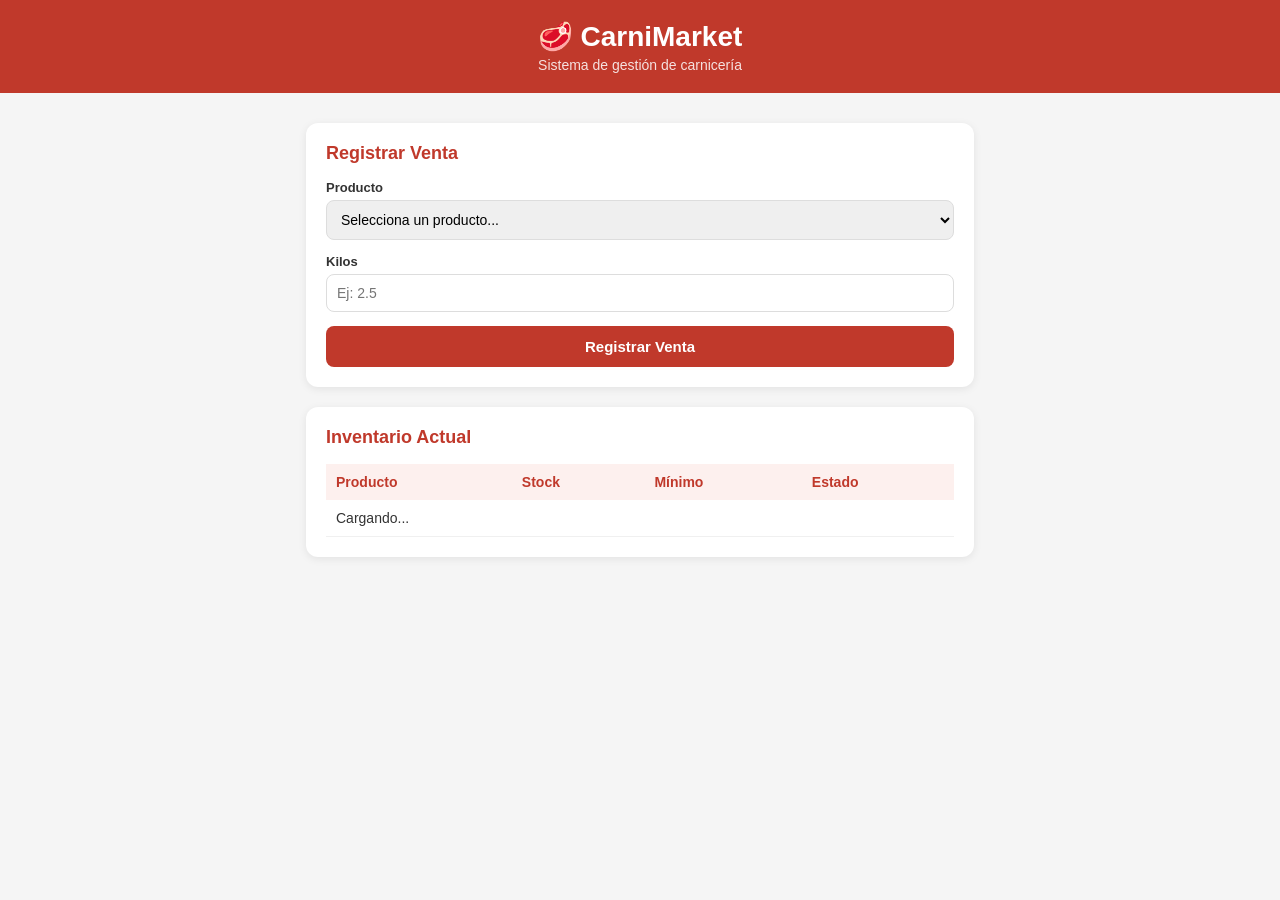
==== templates/index.html @ c2d9d468 "agrego interfaz web con FastAPI" ====
<!DOCTYPE html>
<html lang="es">
<head>
  <meta charset="UTF-8">
  <meta name="viewport" content="width=device-width, initial-scale=1.0">
  <title>CarniMarket</title>
  <style>
    * { box-sizing: border-box; margin: 0; padding: 0; }
    body { font-family: Arial, sans-serif; background: #f5f5f5; color: #333; }
    header {
      background: #c0392b; color: white;
      padding: 20px; text-align: center;
    }
    header h1 { font-size: 28px; }
    header p { font-size: 14px; opacity: 0.85; margin-top: 4px; }
    .container { max-width: 700px; margin: 30px auto; padding: 0 16px; }
    .card {
      background: white; border-radius: 12px;
      padding: 20px; margin-bottom: 20px;
      box-shadow: 0 2px 8px rgba(0,0,0,0.08);
    }
    .card h2 { font-size: 18px; margin-bottom: 16px; color: #c0392b; }
    table { width: 100%; border-collapse: collapse; font-size: 14px; }
    th { background: #fdf0ee; padding: 10px; text-align: left; color: #c0392b; }
    td { padding: 10px; border-bottom: 1px solid #f0f0f0; }
    .badge {
      padding: 3px 10px; border-radius: 99px;
      font-size: 12px; font-weight: bold;
    }
    .ok { background: #e8f5e9; color: #2e7d32; }
    .bajo { background: #fff8e1; color: #f57f17; }
    .agotado { background: #fdecea; color: #c0392b; }
    .form-group { margin-bottom: 14px; }
    label { display: block; font-size: 13px; margin-bottom: 5px; font-weight: bold; }
    select, input {
      width: 100%; padding: 10px; border-radius: 8px;
      border: 1px solid #ddd; font-size: 14px;
    }
    button {
      width: 100%; padding: 12px; background: #c0392b;
      color: white; border: none; border-radius: 8px;
      font-size: 15px; font-weight: bold; cursor: pointer;
    }
    button:hover { background: #a93226; }
    .mensaje {
      padding: 12px; border-radius: 8px;
      font-size: 14px; margin-bottom: 16px; display: none;
    }
    .exito { background: #e8f5e9; color: #2e7d32; }
    .error { background: #fdecea; color: #c0392b; }
  </style>
</head>
<body>

<header>
  <h1>🥩 CarniMarket</h1>
  <p>Sistema de gestión de carnicería</p>
</header>

<div class="container">

  <!-- Registrar venta -->
  <div class="card">
    <h2>Registrar Venta</h2>
    <div id="mensaje" class="mensaje"></div>
    <div class="form-group">
      <label>Producto</label>
      <select id="producto">
        <option value="">Selecciona un producto...</option>
      </select>
    </div>
    <div class="form-group">
      <label>Kilos</label>
      <input type="number" id="kilos" placeholder="Ej: 2.5" step="0.1" min="0.1">
    </div>
    <button onclick="registrarVenta()">Registrar Venta</button>
  </div>

  <!-- Inventario -->
  <div class="card">
    <h2>Inventario Actual</h2>
    <table>
      <thead>
        <tr>
          <th>Producto</th>
          <th>Stock</th>
          <th>Mínimo</th>
          <th>Estado</th>
        </tr>
      </thead>
      <tbody id="tabla-inventario">
        <tr><td colspan="4">Cargando...</td></tr>
      </tbody>
    </table>
  </div>

</div>

<script>
  // Cargar inventario al abrir
  async function cargarInventario() {
    const res = await fetch("/inventario");
    const data = await res.json();

    const select = document.getElementById("producto");
    const tbody = document.getElementById("tabla-inventario");

    select.innerHTML = '<option value="">Selecciona un producto...</option>';
    tbody.innerHTML = "";

    for (const [nombre, info] of Object.entries(data)) {
      // Llenar select
      if (info.stock > 0) {
        select.innerHTML += `<option value="${nombre}">${nombre} — ${info.stock}kg disponibles</option>`;
      }

      // Llenar tabla
      let estado, clase;
      if (info.stock === 0) {
        estado = "Agotado"; clase = "agotado";
      } else if (info.stock <= info.minimo) {
        estado = "Stock bajo"; clase = "bajo";
      } else {
        estado = "OK"; clase = "ok";
      }

      tbody.innerHTML += `
        <tr>
          <td><strong>${nombre}</strong></td>
          <td>${info.stock}kg</td>
          <td>${info.minimo}kg</td>
          <td><span class="badge ${clase}">${estado}</span></td>
        </tr>`;
    }
  }

  // Registrar venta
  async function registrarVenta() {
    const producto = document.getElementById("producto").value;
    const kilos = parseFloat(document.getElementById("kilos").value);
    const msg = document.getElementById("mensaje");

    if (!producto || !kilos) {
      msg.className = "mensaje error";
      msg.style.display = "block";
      msg.textContent = "❌ Completa todos los campos.";
      return;
    }

    const res = await fetch("/vender", {
      method: "POST",
      headers: {"Content-Type": "application/json"},
      body: JSON.stringify({producto, kilos})
    });

    const data = await res.json();
    msg.style.display = "block";

    if (data.error) {
      msg.className = "mensaje error";
      msg.textContent = "❌ " + data.error;
    } else {
      msg.className = "mensaje exito";
      msg.textContent = `✅ Venta registrada: ${data.producto} ${data.kilos}kg = $${data.subtotal.toLocaleString()}`;
      document.getElementById("kilos").value = "";
      cargarInventario();
    }
  }

  cargarInventario();
</script>
</body>
</html>
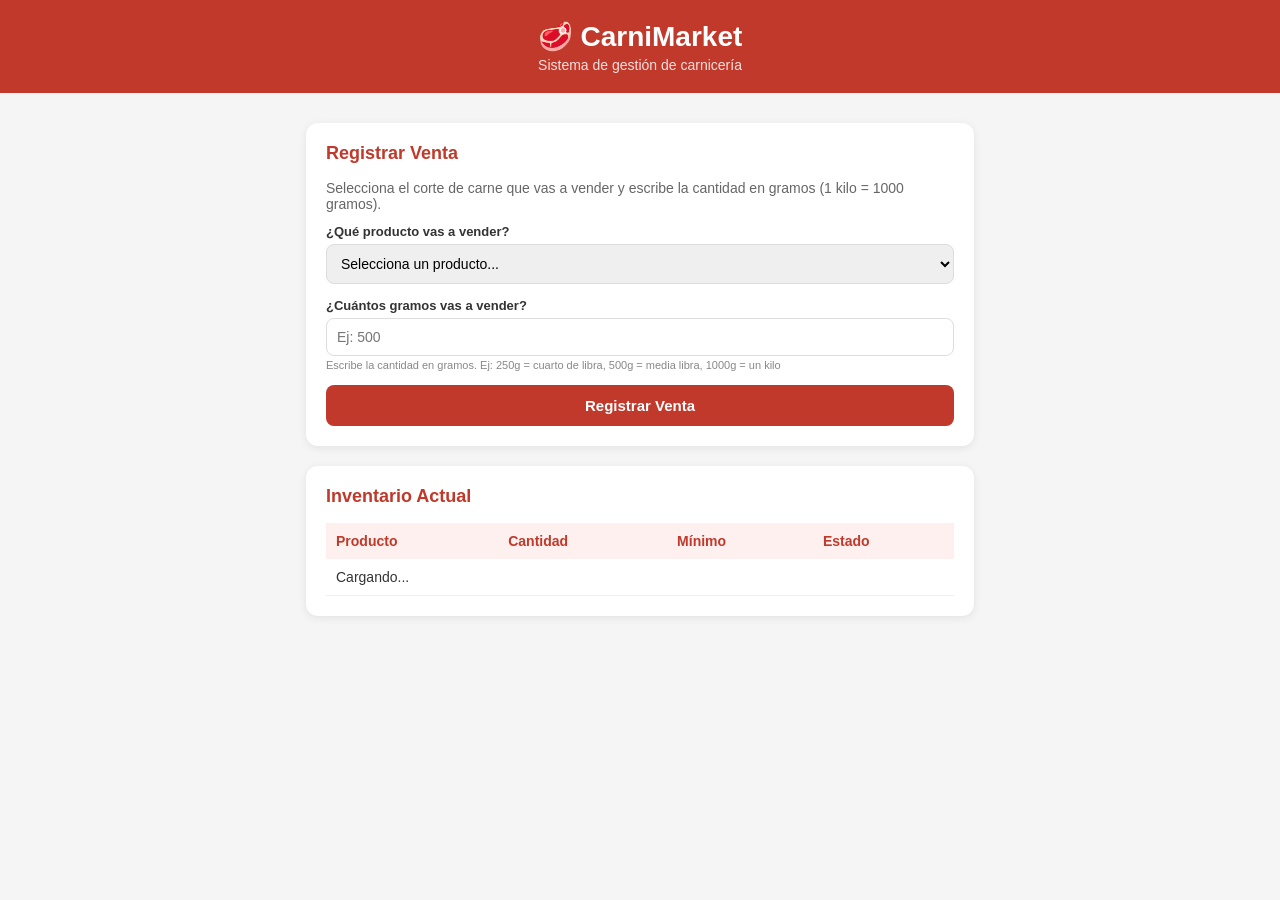
==== commit c028ec0f: "UI amigable con gramos y etiquetas claras" ====
--- a/templates/index.html
+++ b/templates/index.html
@@ -4,6 +4,7 @@
   <meta charset="UTF-8">
   <meta name="viewport" content="width=device-width, initial-scale=1.0">
   <title>CarniMarket</title>
+  <link rel="icon" href="data:image/svg+xml,<svg xmlns='http://www.w3.org/2000/svg' viewBox='0 0 100 100'><text y='.9em' font-size='90'>🥩</text></svg>">
   <style>
     * { box-sizing: border-box; margin: 0; padding: 0; }
     body { font-family: Arial, sans-serif; background: #f5f5f5; color: #333; }
@@ -20,6 +21,7 @@
       box-shadow: 0 2px 8px rgba(0,0,0,0.08);
     }
     .card h2 { font-size: 18px; margin-bottom: 16px; color: #c0392b; }
+    .card p { font-size: 14px; color: #666; margin-bottom: 12px; }
     table { width: 100%; border-collapse: collapse; font-size: 14px; }
     th { background: #fdf0ee; padding: 10px; text-align: left; color: #c0392b; }
     td { padding: 10px; border-bottom: 1px solid #f0f0f0; }
@@ -32,6 +34,7 @@
     .agotado { background: #fdecea; color: #c0392b; }
     .form-group { margin-bottom: 14px; }
     label { display: block; font-size: 13px; margin-bottom: 5px; font-weight: bold; }
+    .ayuda { font-size: 11px; color: #888; margin-top: 3px; }
     select, input {
       width: 100%; padding: 10px; border-radius: 8px;
       border: 1px solid #ddd; font-size: 14px;
@@ -48,6 +51,15 @@
     }
     .exito { background: #e8f5e9; color: #2e7d32; }
     .error { background: #fdecea; color: #c0392b; }
+    .precio { color: #c0392b; font-weight: bold; }
+    .stock-card {
+      display: flex; justify-content: space-between; align-items: center;
+      padding: 10px; border-bottom: 1px solid #eee;
+    }
+    .stock-card:last-child { border-bottom: none; }
+    .stock-info { flex: 1; }
+    .stock-nombre { font-weight: bold; }
+    .stock-datos { font-size: 12px; color: #666; }
   </style>
 </head>
 <body>
@@ -62,16 +74,18 @@
   <!-- Registrar venta -->
   <div class="card">
     <h2>Registrar Venta</h2>
+    <p>Selecciona el corte de carne que vas a vender y escribe la cantidad en gramos (1 kilo = 1000 gramos).</p>
     <div id="mensaje" class="mensaje"></div>
     <div class="form-group">
-      <label>Producto</label>
+      <label>¿Qué producto vas a vender?</label>
       <select id="producto">
         <option value="">Selecciona un producto...</option>
       </select>
     </div>
     <div class="form-group">
-      <label>Kilos</label>
-      <input type="number" id="kilos" placeholder="Ej: 2.5" step="0.1" min="0.1">
+      <label>¿Cuántos gramos vas a vender?</label>
+      <input type="number" id="gramos" placeholder="Ej: 500" step="1" min="1">
+      <div class="ayuda">Escribe la cantidad en gramos. Ej: 250g = cuarto de libra, 500g = media libra, 1000g = un kilo</div>
     </div>
     <button onclick="registrarVenta()">Registrar Venta</button>
   </div>
@@ -83,7 +97,7 @@
       <thead>
         <tr>
           <th>Producto</th>
-          <th>Stock</th>
+          <th>Cantidad</th>
           <th>Mínimo</th>
           <th>Estado</th>
         </tr>
@@ -97,10 +111,13 @@
 </div>
 
 <script>
+  let inventarioData = {};
+
   // Cargar inventario al abrir
   async function cargarInventario() {
     const res = await fetch("/inventario");
     const data = await res.json();
+    inventarioData = data;
 
     const select = document.getElementById("producto");
     const tbody = document.getElementById("tabla-inventario");
@@ -109,16 +126,17 @@
     tbody.innerHTML = "";
 
     for (const [nombre, info] of Object.entries(data)) {
-      // Llenar select
-      if (info.stock > 0) {
-        select.innerHTML += `<option value="${nombre}">${nombre} — ${info.stock}kg disponibles</option>`;
-      }
+      const stockKg = info.stock;
+      const precioKilo = info.precio_kilo;
+      
+      // Llenar select - mostrar todos los productos con su stock
+      select.innerHTML += `<option value="${nombre}" data-stock="${stockKg}">${nombre} - Stock: ${stockKg}kg - $${precioKilo.toLocaleString()}/kg</option>`;
 
       // Llenar tabla
       let estado, clase;
-      if (info.stock === 0) {
+      if (stockKg === 0) {
         estado = "Agotado"; clase = "agotado";
-      } else if (info.stock <= info.minimo) {
+      } else if (stockKg <= info.minimo) {
         estado = "Stock bajo"; clase = "bajo";
       } else {
         estado = "OK"; clase = "ok";
@@ -127,7 +145,7 @@
       tbody.innerHTML += `
         <tr>
           <td><strong>${nombre}</strong></td>
-          <td>${info.stock}kg</td>
+          <td>${stockKg}kg <span class="precio">$${precioKilo.toLocaleString()}/kg</span></td>
           <td>${info.minimo}kg</td>
           <td><span class="badge ${clase}">${estado}</span></td>
         </tr>`;
@@ -137,13 +155,25 @@
   // Registrar venta
   async function registrarVenta() {
     const producto = document.getElementById("producto").value;
-    const kilos = parseFloat(document.getElementById("kilos").value);
+    const gramos = parseFloat(document.getElementById("gramos").value);
     const msg = document.getElementById("mensaje");
 
-    if (!producto || !kilos) {
+    if (!producto || !gramos) {
       msg.className = "mensaje error";
       msg.style.display = "block";
-      msg.textContent = "❌ Completa todos los campos.";
+      msg.textContent = "⚠️ Por favor completa todos los campos.";
+      return;
+    }
+
+    // Convertir gramos a kilos
+    const kilos = gramos / 1000;
+    
+    // Verificar stock antes de vender
+    const info = inventarioData[producto];
+    if (kilos > info.stock) {
+      msg.className = "mensaje error";
+      msg.style.display = "block";
+      msg.textContent = `⚠️ Stock insuficiente. Solo hay ${info.stock}kg disponibles.`;
       return;
     }
 
@@ -161,8 +191,8 @@
       msg.textContent = "❌ " + data.error;
     } else {
       msg.className = "mensaje exito";
-      msg.textContent = `✅ Venta registrada: ${data.producto} ${data.kilos}kg = $${data.subtotal.toLocaleString()}`;
-      document.getElementById("kilos").value = "";
+      msg.textContent = `✅ Venta registrada: ${data.producto} ${data.kilos}kg = $${data.subtotal.toLocaleString()} | Stock restante: ${data.stock_restante}kg`;
+      document.getElementById("gramos").value = "";
       cargarInventario();
     }
   }
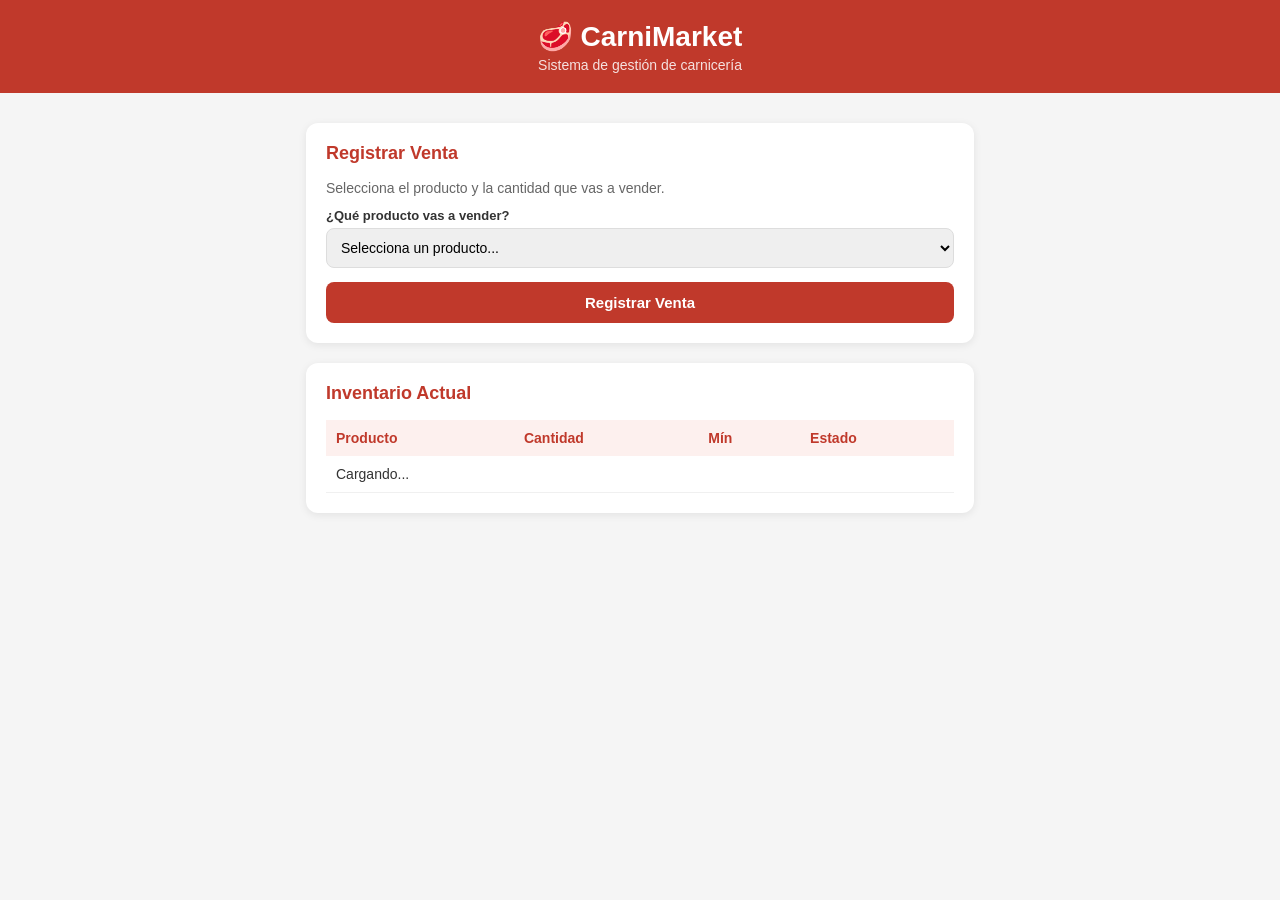
==== commit ca970c10: "Agregar soporte para productos por plato" ====
--- a/templates/index.html
+++ b/templates/index.html
@@ -52,14 +52,15 @@
     .exito { background: #e8f5e9; color: #2e7d32; }
     .error { background: #fdecea; color: #c0392b; }
     .precio { color: #c0392b; font-weight: bold; }
-    .stock-card {
-      display: flex; justify-content: space-between; align-items: center;
-      padding: 10px; border-bottom: 1px solid #eee;
-    }
-    .stock-card:last-child { border-bottom: none; }
-    .stock-info { flex: 1; }
-    .stock-nombre { font-weight: bold; }
-    .stock-datos { font-size: 12px; color: #666; }
+    .tipo-badge {
+      display: inline-block;
+      font-size: 10px;
+      padding: 2px 6px;
+      border-radius: 4px;
+      margin-left: 4px;
+    }
+    .tipo-kilo { background: #e8f5e9; color: #166534; }
+    .tipo-plato { background: #fff8e1; color: #b45309; }
   </style>
 </head>
 <body>
@@ -74,19 +75,29 @@
   <!-- Registrar venta -->
   <div class="card">
     <h2>Registrar Venta</h2>
-    <p>Selecciona el corte de carne que vas a vender y escribe la cantidad en gramos (1 kilo = 1000 gramos).</p>
+    <p>Selecciona el producto y la cantidad que vas a vender.</p>
     <div id="mensaje" class="mensaje"></div>
     <div class="form-group">
       <label>¿Qué producto vas a vender?</label>
-      <select id="producto">
+      <select id="producto" onchange="actualizarCampos()">
         <option value="">Selecciona un producto...</option>
       </select>
     </div>
-    <div class="form-group">
-      <label>¿Cuántos gramos vas a vender?</label>
-      <input type="number" id="gramos" placeholder="Ej: 500" step="1" min="1">
-      <div class="ayuda">Escribe la cantidad en gramos. Ej: 250g = cuarto de libra, 500g = media libra, 1000g = un kilo</div>
+    
+    <!-- Campos para productos por kilo -->
+    <div id="campo-kilos" class="form-group" style="display:none;">
+      <label>¿Cuántos kilos?</label>
+      <input type="number" id="kilos" placeholder="Ej: 1.5" step="0.1" min="0.1">
     </div>
+    
+    <!-- Campos para productos por plato -->
+    <div id="campo-platos" class="form-group" style="display:none;">
+      <label>¿Cuántos platos?</label>
+      <input type="number" id="platos" placeholder="Ej: 2" step="1" min="1">
+    </div>
+    
+    <div id="ayuda-venta" class="ayuda" style="display:none;"></div>
+    
     <button onclick="registrarVenta()">Registrar Venta</button>
   </div>
 
@@ -98,7 +109,7 @@
         <tr>
           <th>Producto</th>
           <th>Cantidad</th>
-          <th>Mínimo</th>
+          <th>Mín</th>
           <th>Estado</th>
         </tr>
       </thead>
@@ -113,6 +124,33 @@
 <script>
   let inventarioData = {};
 
+  // Actualizar campos según tipo de producto
+  function actualizarCampos() {
+    const select = document.getElementById("producto");
+    const nombre = select.value;
+    if (!nombre) {
+      document.getElementById("campo-kilos").style.display = "none";
+      document.getElementById("campo-platos").style.display = "none";
+      document.getElementById("ayuda-venta").style.display = "none";
+      return;
+    }
+    
+    const info = inventarioData[nombre];
+    const tipo = info.tipo || "kilo";
+    
+    if (tipo === "plato") {
+      document.getElementById("campo-kilos").style.display = "none";
+      document.getElementById("campo-platos").style.display = "block";
+      document.getElementById("ayuda-venta").style.display = "block";
+      document.getElementById("ayuda-venta").textContent = `Precio por plato: $${info.precio_kilo.toLocaleString()}`;
+    } else {
+      document.getElementById("campo-kilos").style.display = "block";
+      document.getElementById("campo-platos").style.display = "none";
+      document.getElementById("ayuda-venta").style.display = "block";
+      document.getElementById("ayuda-venta").textContent = "Escribe en kilos. Ej: 0.5 = media libra, 1 = un kilo";
+    }
+  }
+
   // Cargar inventario al abrir
   async function cargarInventario() {
     const res = await fetch("/inventario");
@@ -126,27 +164,29 @@
     tbody.innerHTML = "";
 
     for (const [nombre, info] of Object.entries(data)) {
-      const stockKg = info.stock;
-      const precioKilo = info.precio_kilo;
+      const tipo = info.tipo || "kilo";
+      const stock = tipo === "plato" ? info.stock + " platos" : info.stock + "kg";
+      const precio = tipo === "plato" ? `$${info.precio_kilo.toLocaleString()}/plat` : `$${info.precio_kilo.toLocaleString()}/kg`;
+      const tipoBadge = tipo === "plato" ? '<span class="tipo-badge tipo-plato">PLATO</span>' : '<span class="tipo-badge tipo-kilo">KILO</span>';
       
-      // Llenar select - mostrar todos los productos con su stock
-      select.innerHTML += `<option value="${nombre}" data-stock="${stockKg}">${nombre} - Stock: ${stockKg}kg - $${precioKilo.toLocaleString()}/kg</option>`;
+      // Llenar select
+      select.innerHTML += `<option value="${nombre}" data-tipo="${tipo}">${nombre} - ${stock} - ${precio}</option>`;
 
       // Llenar tabla
       let estado, clase;
-      if (stockKg === 0) {
+      if (info.stock === 0) {
         estado = "Agotado"; clase = "agotado";
-      } else if (stockKg <= info.minimo) {
-        estado = "Stock bajo"; clase = "bajo";
+      } else if (info.stock <= info.minimo) {
+        estado = "Bajo"; clase = "bajo";
       } else {
         estado = "OK"; clase = "ok";
       }
 
       tbody.innerHTML += `
         <tr>
-          <td><strong>${nombre}</strong></td>
-          <td>${stockKg}kg <span class="precio">$${precioKilo.toLocaleString()}/kg</span></td>
-          <td>${info.minimo}kg</td>
+          <td><strong>${nombre}</strong>${tipoBadge}</td>
+          <td>${stock}<br><span class="precio">${precio}</span></td>
+          <td>${info.minimo}${tipo === "plato" ? "" : "kg"}</td>
           <td><span class="badge ${clase}">${estado}</span></td>
         </tr>`;
     }
@@ -155,32 +195,59 @@
   // Registrar venta
   async function registrarVenta() {
     const producto = document.getElementById("producto").value;
-    const gramos = parseFloat(document.getElementById("gramos").value);
     const msg = document.getElementById("mensaje");
 
-    if (!producto || !gramos) {
+    if (!producto) {
       msg.className = "mensaje error";
       msg.style.display = "block";
-      msg.textContent = "⚠️ Por favor completa todos los campos.";
+      msg.textContent = "⚠️ Selecciona un producto.";
       return;
     }
 
-    // Convertir gramos a kilos
-    const kilos = gramos / 1000;
-    
-    // Verificar stock antes de vender
     const info = inventarioData[producto];
-    if (kilos > info.stock) {
-      msg.className = "mensaje error";
-      msg.style.display = "block";
-      msg.textContent = `⚠️ Stock insuficiente. Solo hay ${info.stock}kg disponibles.`;
-      return;
+    const tipo = info.tipo || "kilo";
+    let cantidad = 0;
+    let unidad = "kilo";
+
+    if (tipo === "plato") {
+      cantidad = parseInt(document.getElementById("platos").value) || 0;
+      if (cantidad <= 0) {
+        msg.className = "mensaje error";
+        msg.style.display = "block";
+        msg.textContent = "⚠️ Ingresa la cantidad de platos.";
+        return;
+      }
+      if (cantidad > info.stock) {
+        msg.className = "mensaje error";
+        msg.style.display = "block";
+        msg.textContent = `⚠️ Stock insuficiente. Solo hay ${info.stock} platos.`;
+        return;
+      }
+      unidad = "plato";
+    } else {
+      cantidad = parseFloat(document.getElementById("kilos").value) || 0;
+      if (cantidad <= 0) {
+        msg.className = "mensaje error";
+        msg.style.display = "block";
+        msg.textContent = "⚠️ Ingresa la cantidad en kilos.";
+        return;
+      }
+      if (cantidad > info.stock) {
+        msg.className = "mensaje error";
+        msg.style.display = "block";
+        msg.textContent = `⚠️ Stock insuficiente. Solo hay ${info.stock}kg.`;
+        return;
+      }
     }
 
     const res = await fetch("/vender", {
       method: "POST",
       headers: {"Content-Type": "application/json"},
-      body: JSON.stringify({producto, kilos})
+      body: JSON.stringify({
+        producto: producto,
+        cantidad: cantidad,
+        unidad: unidad
+      })
     });
 
     const data = await res.json();
@@ -190,9 +257,11 @@
       msg.className = "mensaje error";
       msg.textContent = "❌ " + data.error;
     } else {
+      const cantidadStr = tipo === "plato" ? `${data.platos} platos` : `${data.kilos}kg`;
       msg.className = "mensaje exito";
-      msg.textContent = `✅ Venta registrada: ${data.producto} ${data.kilos}kg = $${data.subtotal.toLocaleString()} | Stock restante: ${data.stock_restante}kg`;
-      document.getElementById("gramos").value = "";
+      msg.textContent = `✅ Venta registrada: ${data.producto} ${cantidadStr} = $${data.subtotal.toLocaleString()}`;
+      document.getElementById("kilos").value = "";
+      document.getElementById("platos").value = "";
       cargarInventario();
     }
   }
@@ -200,4 +269,4 @@
   cargarInventario();
 </script>
 </body>
-</html>
+</html>
